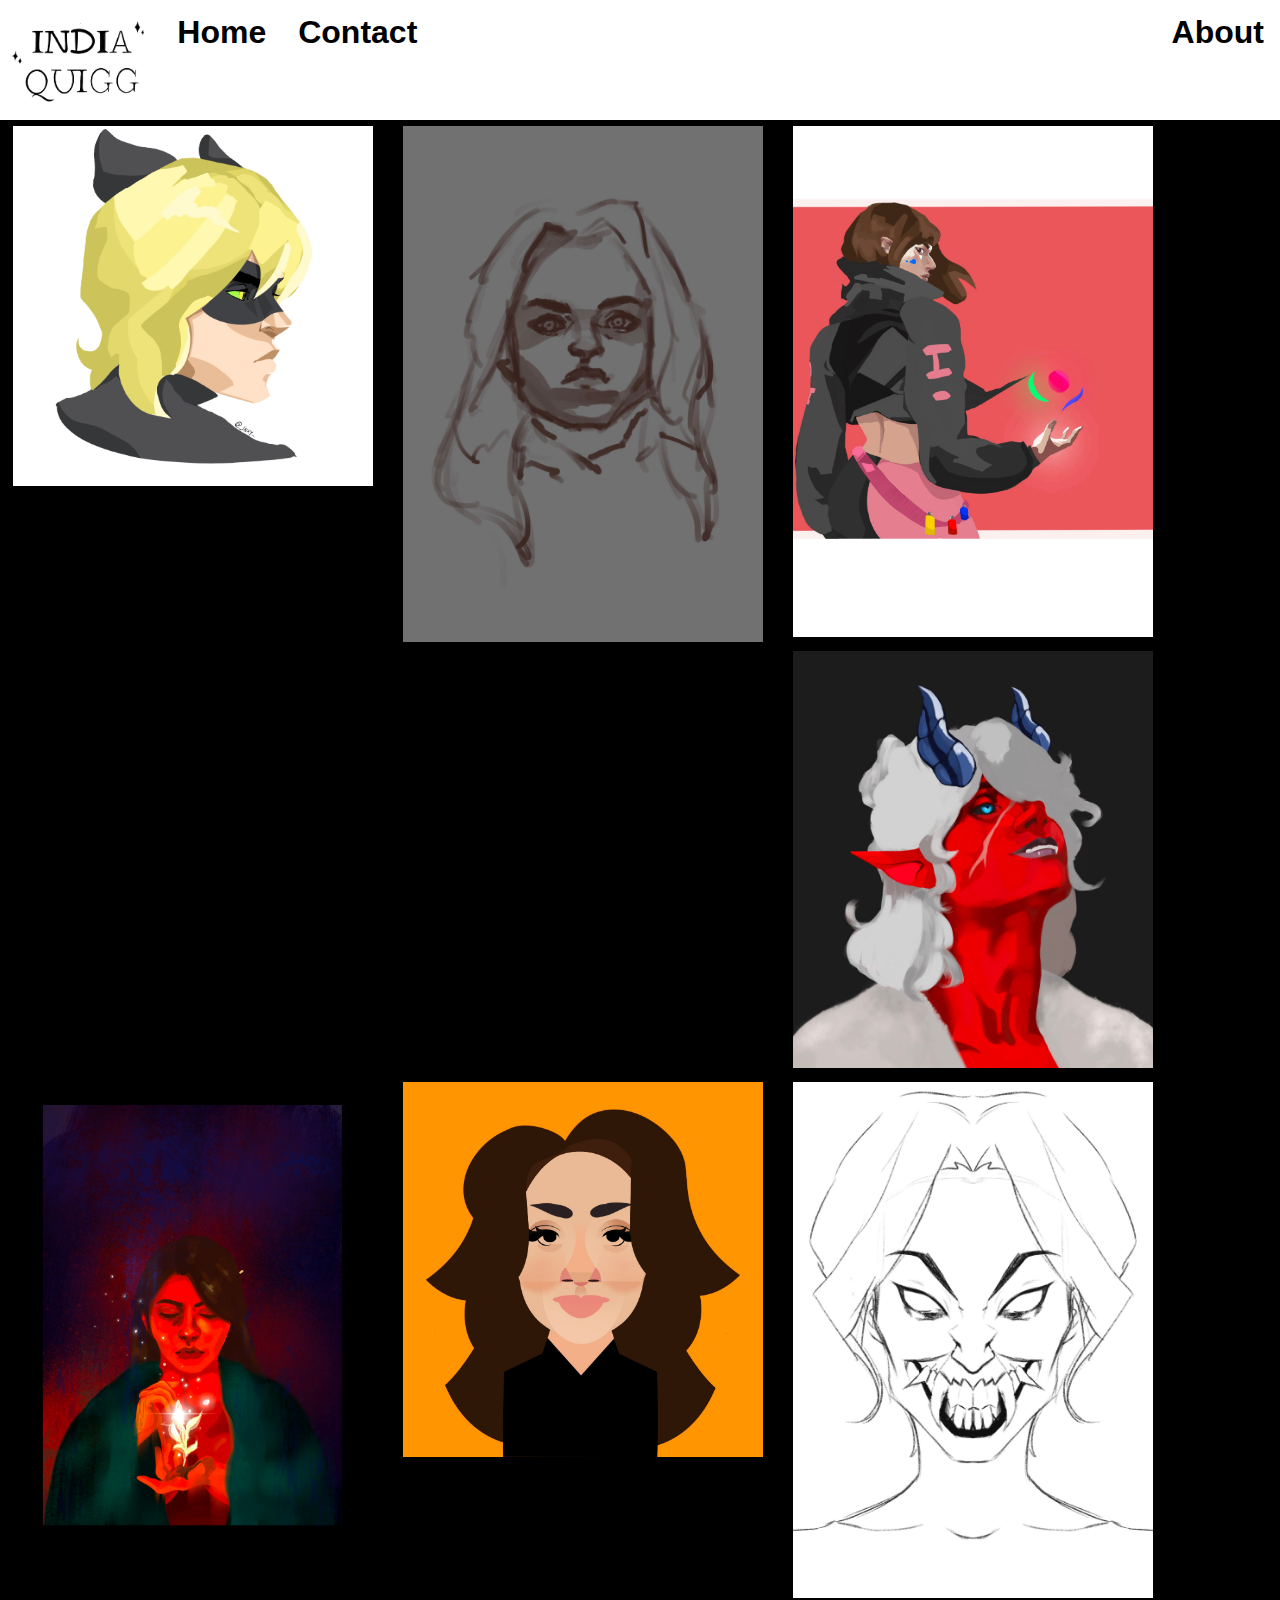
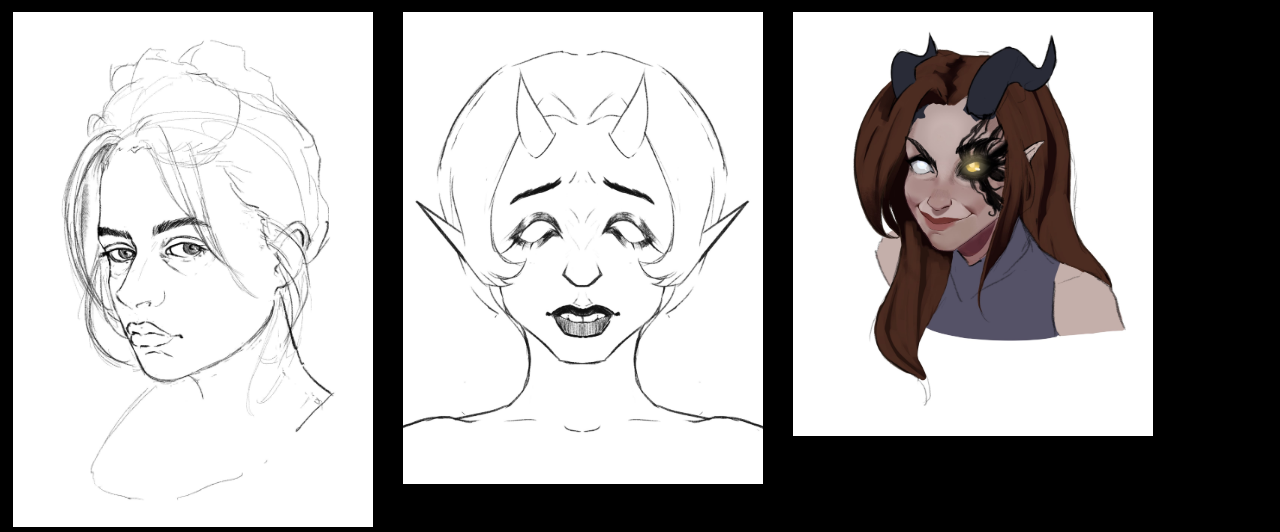
==== index.html @ 4c19942d "first build" ====
<!DOCTYPE html>
<html lang="en">
  <head>
    <meta charset="UTF-8" />
    <meta name="viewport" content="width=device-width, initial-scale=1.0" />
    <title>India's Website</title>
    <link rel="stylesheet" href="main.css" />
  </head>
  <body>
    <h1>
      <ul>
        <li>
          <img src="Images/thumbnail_Untitled_Artwork.png" alt="" />
        </li>
        <li><a href="">Home</a></li>
        <li class="right"><a href="">About</a></li>
        <li><a href="">Contact</a></li>
      </ul>
    </h1>

    <div class="box"></div>

    <div class="gallery">
      <a target="_blank" href="Images/IMG_1299.jpg">
        <img src="Images/IMG_1299.jpg" width="360" height="360" />
      </a>
    </div>

    <div class="gallery">
      <a target="_blank" href="Images/IMG_1693.jpg">
        <img src="Images/IMG_1693.jpg" />
      </a>
    </div>

    <div class="gallery">
      <a target="_blank" href="Images/IMG_1694.jpg">
        <img src="Images/IMG_1694.jpg" />
      </a>
    </div>

    <div class="gallery">
      <a target="_blank" href="Images/IMG_1696.jpg">
        <img src="Images/IMG_1696.jpg" />
      </a>
    </div>

    <div class="gallery">
      <a target="_blank" href="Images/IMG_1697.jpg">
        <img src="Images/IMG_1697.jpg" />
      </a>
    </div>

    <div class="gallery">
      <a target="_blank" href="Images/IMG_1699.jpg">
        <img src="Images/IMG_1699.jpg" />
      </a>
    </div>

    <div class="gallery">
      <a target="_blank" href="Images/thumbnail_IMG_1638.jpg">
        <img src="Images/thumbnail_IMG_1638.jpg" />
      </a>
    </div>

    <div class="gallery">
      <a target="_blank" href="Images/thumbnail_IMG_1702.jpg">
        <img src="Images/thumbnail_IMG_1702.jpg" />
      </a>
    </div>

    <div class="gallery">
      <a target="_blank" href="Images/thumbnail_IMG_1639.jpg">
        <img src="Images/thumbnail_IMG_1639.jpg" />
      </a>
    </div>

    <div class="gallery">
      <a target="_blank" href="Images/thumbnail_IMG_1598.jpg">
        <img src="Images/thumbnail_IMG_1598.jpg" />
      </a>
    </div>
  </body>
</html>
---- main.css ----
:root {
  --white: #ffffff;
  --black: #000000;
  --grey: #666;
}

body {
  font-family: monospace;
  background-color: var(--black);
  color: var(--white);
}

ul {
  list-style-type: none;
  position: fixed;
  top: 0;
  left: 0;
  width: 100%;
  margin: 0;
  padding: 0;
  overflow: hidden;
  background-color: var(--white);
  font-family: helvetica;
}

li {
  float: left;
}

li.right {
  float: right;
}

li a {
  display: block;
  color: var(--black);
  text-align: center;
  padding: 14px 16px;
  text-decoration: none;
}

li img {
  width: 161.3px;
  height: 5%;
}

li a:hover {
  background-color: var(--grey);
}

.list {
  list-style: square;
}

#msg {
  font-family: monospace;
}

div.gallery {
  margin: 5px;
  float: left;
  width: 180px;
  padding-right: 200px;
}

div.gallery img {
  width: 200%;
  height: 200%;
}

div.centertext {
  text-align: center;
  padding-left: auto;
}

.box {
  width: 100%;
  height: 100px;
  border: 2px black solid;
}

.center {
  display: block;
  margin-left: auto;
  margin-right: auto;
  width: 25%;
  height: 25%;
}
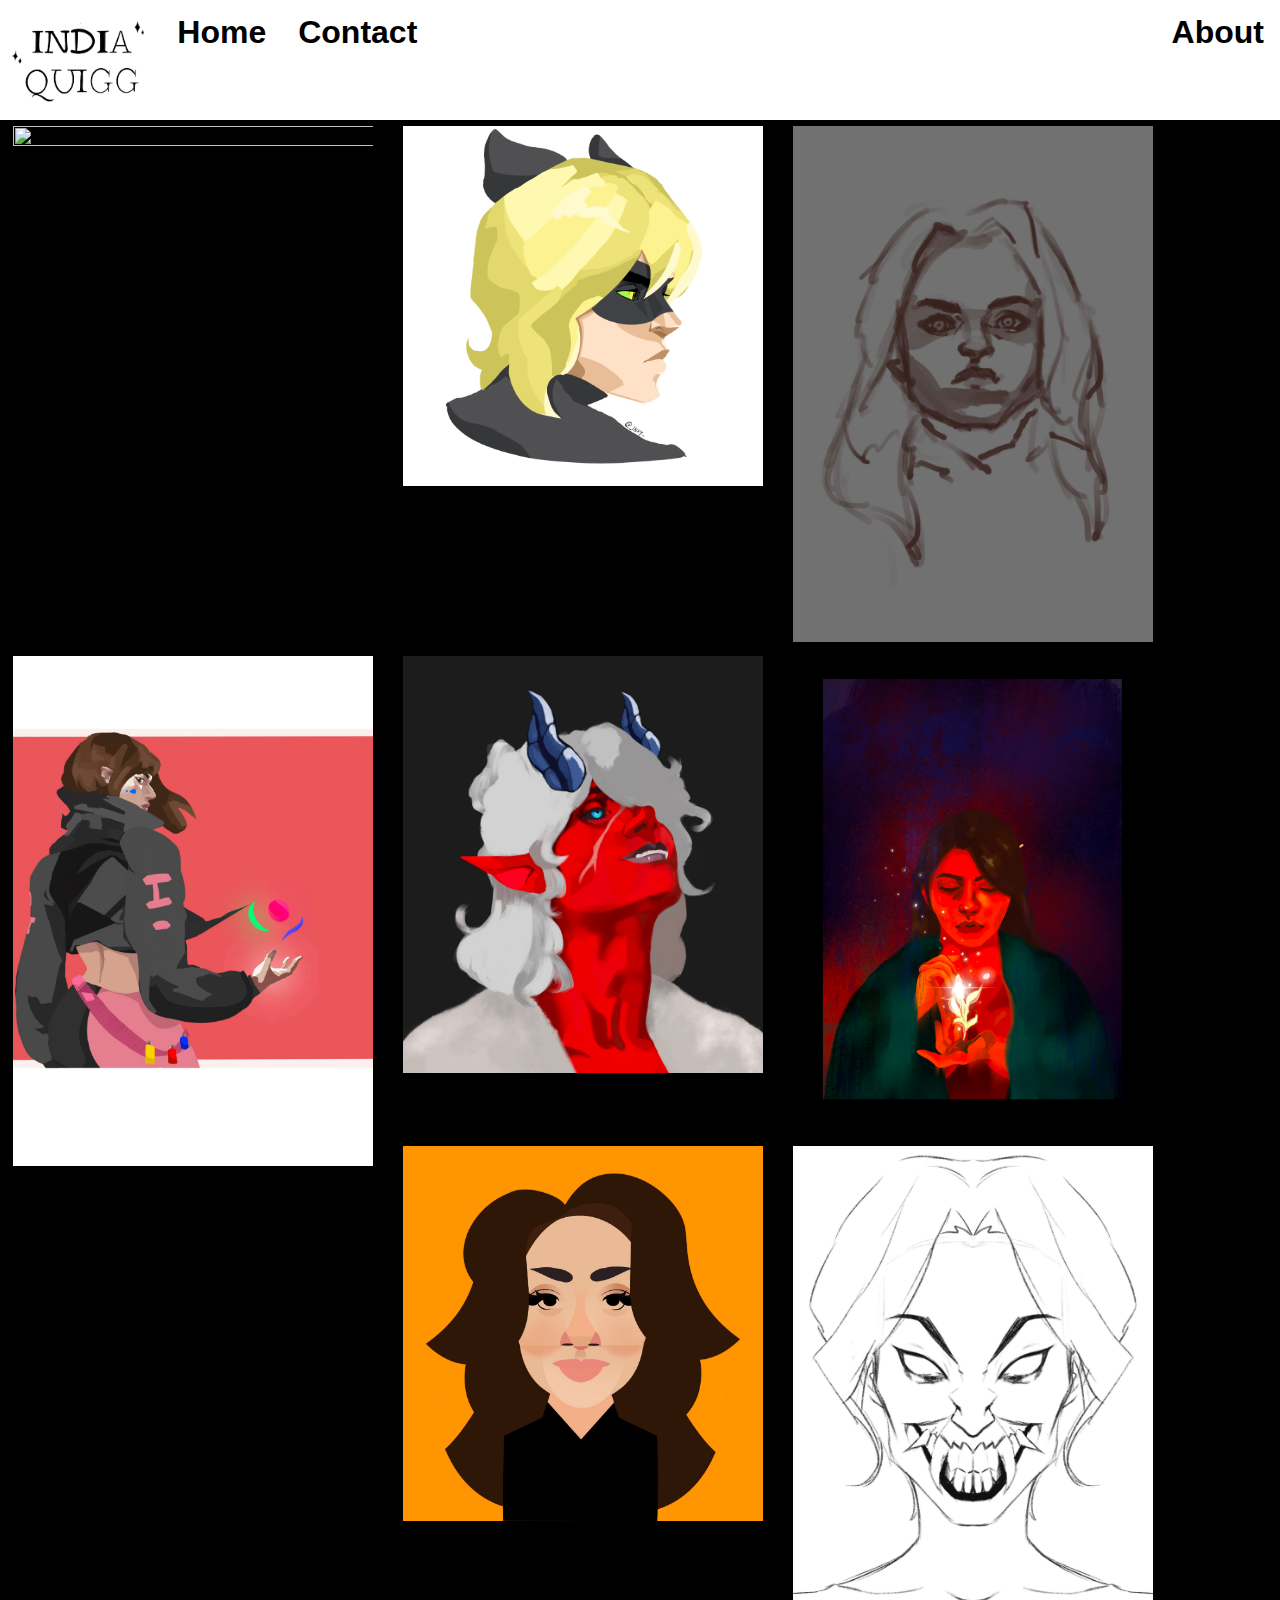
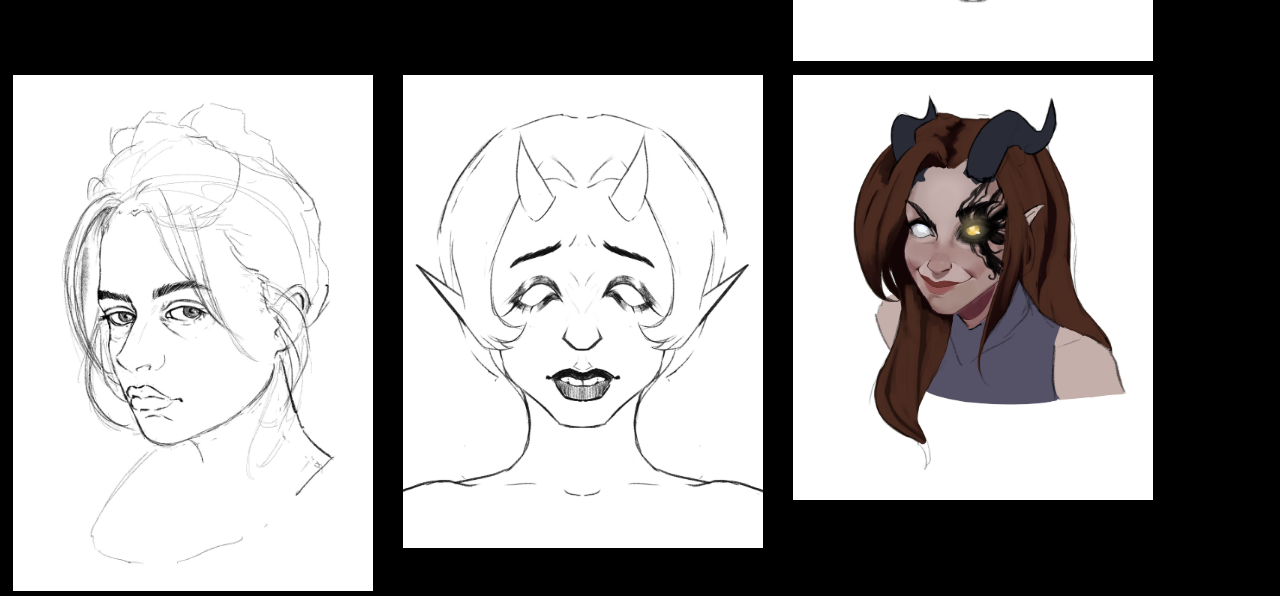
==== commit fef11e51: "added contacts" ====
--- a/index.html
+++ b/index.html
@@ -13,12 +13,18 @@
           <img src="Images/thumbnail_Untitled_Artwork.png" alt="" />
         </li>
         <li><a href="">Home</a></li>
-        <li class="right"><a href="">About</a></li>
-        <li><a href="">Contact</a></li>
+        <li class="right"><a href="about.html">About</a></li>
+        <li><a href="contact.html">Contact</a></li>
       </ul>
     </h1>
 
     <div class="box"></div>
+
+    <div class="gallery">
+      <a target="_blank" href="Images/Untitled_Artwork.png">
+        <img src="Images/Untitled_Artwork.png" />
+      </a>
+    </div>
 
     <div class="gallery">
       <a target="_blank" href="Images/IMG_1299.jpg">
